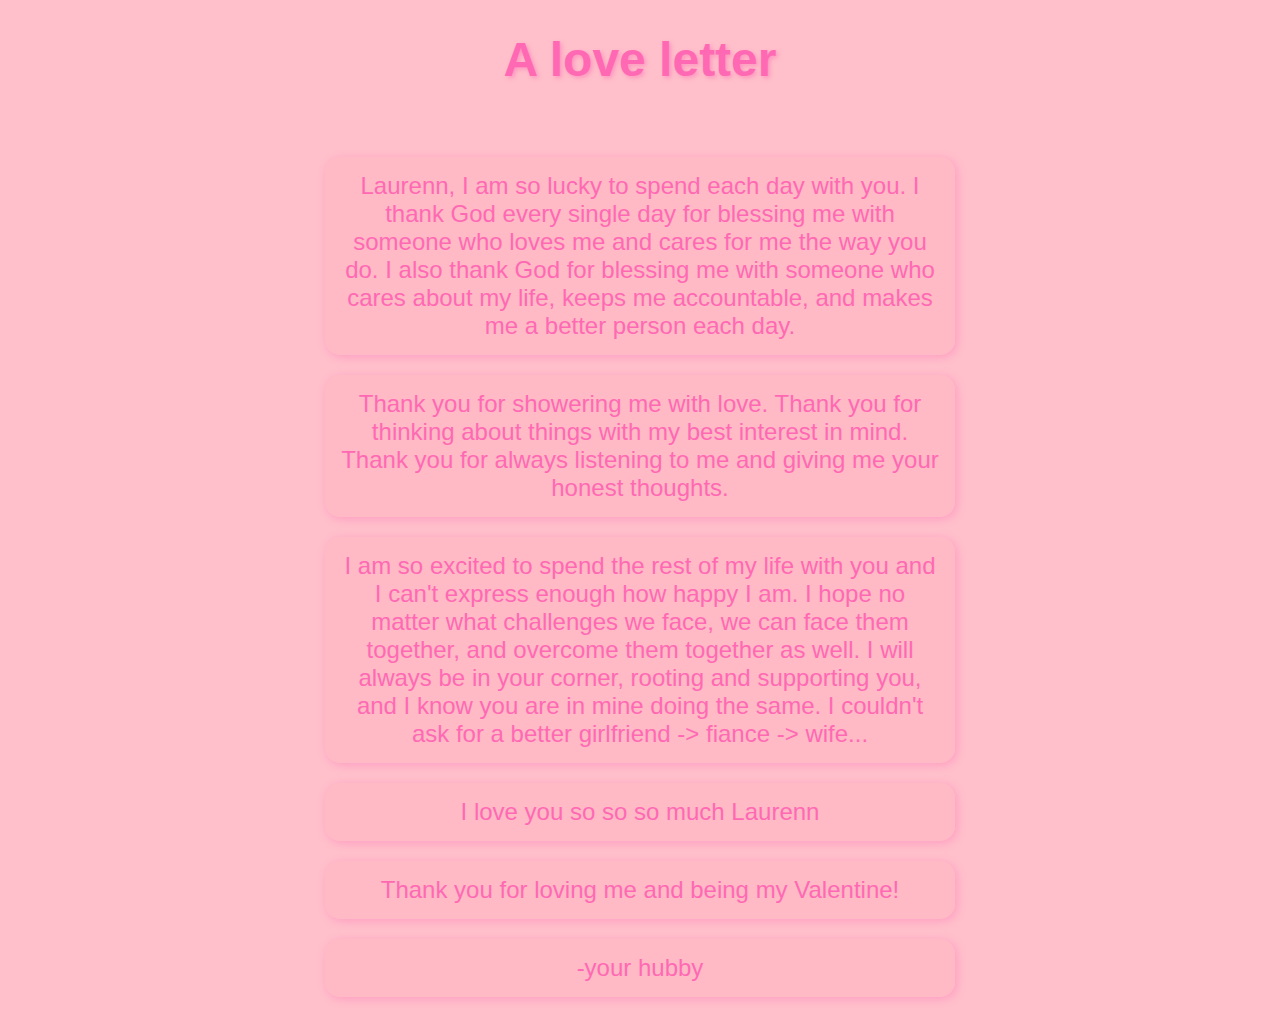
==== yes-surprise.html @ 5db774a4 "first pass, asking to be my valentine website-simple" ====
<!DOCTYPE html>
<html lang="en">
<head>
    <meta charset="UTF-8">
    <meta name="viewport" content="width=device-width, initial-scale=1.0">
    <title>Asking my Love to be my Valentine</title>
    <link rel="stylesheet" href="assets/css/style.css">
</head>
<body>
    <h1>A love letter</h1>
    <br>
    <p>
        Laurenn, I am so lucky to spend each day with you. I thank God every single day for blessing me with someone who loves me and cares for me the way you do.
        I also thank God for blessing me with someone who cares about my life, keeps me accountable, and makes me a better person each day.
    </p>
    <p>
        Thank you for showering me with love. 
        Thank you for thinking about things with my best interest in mind. 
        Thank you for always listening to me and giving me your honest thoughts.
    </p>
    <p>
        I am so excited to spend the rest of my life with you and I can't express enough how happy I am. 
        I hope no matter what challenges we face, we can face them together, and overcome them together as well.
        I will always be in your corner, rooting and supporting you, and I know you are in mine doing the same. 
        I couldn't ask for a better girlfriend -> fiance -> wife...
    </p>
    <p>
        I love you so so so much Laurenn
    </p>
    <p>
        Thank you for loving me and being my Valentine!
    </p>
    <p>
        -your hubby
    </p>
</body>
---- assets/css/style.css ----
body {
    background-color: #ffc0cb; /* Light pink background */
    font-family: 'Comic Sans MS', cursive, sans-serif; /* Fun, cute font */
    text-align: center; /* Center text */
    color: #ff69b4; /* Hot pink text */
    margin: 0;
    padding: 0;
}

h1 {
    font-size: 3rem;
    text-shadow: 2px 2px 4px rgba(255, 105, 180, 0.5); /* Cute pink shadow */
}

p {
    font-size: 1.5rem;
    max-width: 600px;
    margin: 20px auto;
    background: rgba(255, 182, 193, 0.6); /* Light pink background with transparency */
    padding: 15px;
    border-radius: 15px; /* Rounded edges */
    box-shadow: 2px 2px 10px rgba(255, 105, 180, 0.4);
}

img {
    border: 5px solid #ff69b4; /* Cute pink border around images */
    border-radius: 20px;
    box-shadow: 4px 4px 10px rgba(255, 20, 147, 0.5);
    max-width: 80%;
    height: auto;
    margin-top: 20px;
}

button {
    background-color: #ff69b4;
    color: white;
    font-size: 1.2rem;
    padding: 10px 20px;
    border: none;
    border-radius: 10px;
    cursor: pointer;
    transition: 0.3s;
}

button:hover {
    background-color: #ff1493; /* Darker pink on hover */
    transform: scale(1.1);
}
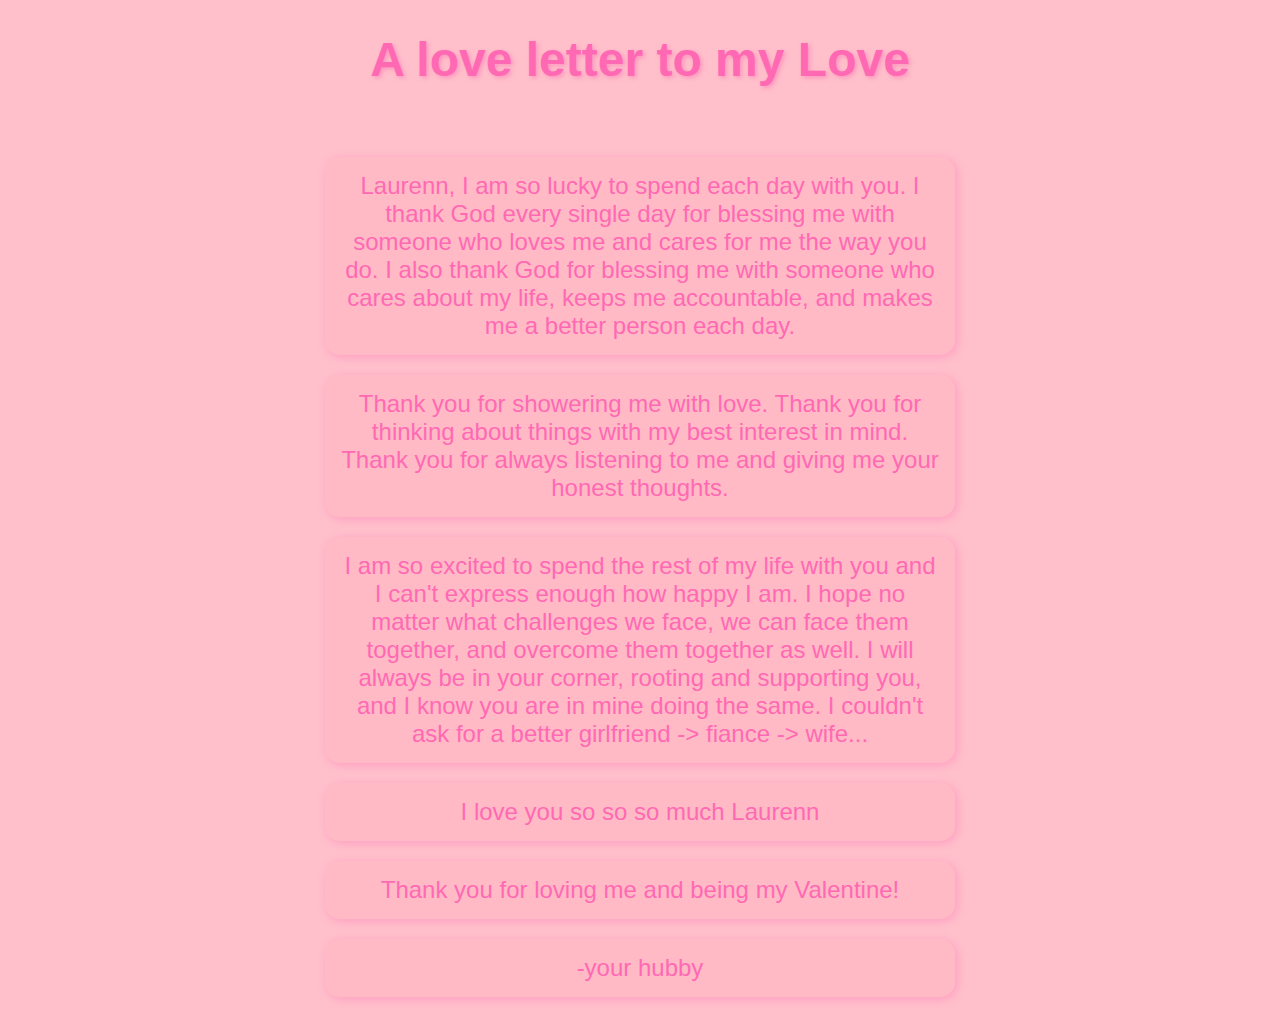
==== commit d71f2fc1: "minor change to love letter title" ====
--- a/yes-surprise.html
+++ b/yes-surprise.html
@@ -7,7 +7,7 @@
     <link rel="stylesheet" href="assets/css/style.css">
 </head>
 <body>
-    <h1>A love letter</h1>
+    <h1>A love letter to my Love</h1>
     <br>
     <p>
         Laurenn, I am so lucky to spend each day with you. I thank God every single day for blessing me with someone who loves me and cares for me the way you do.
